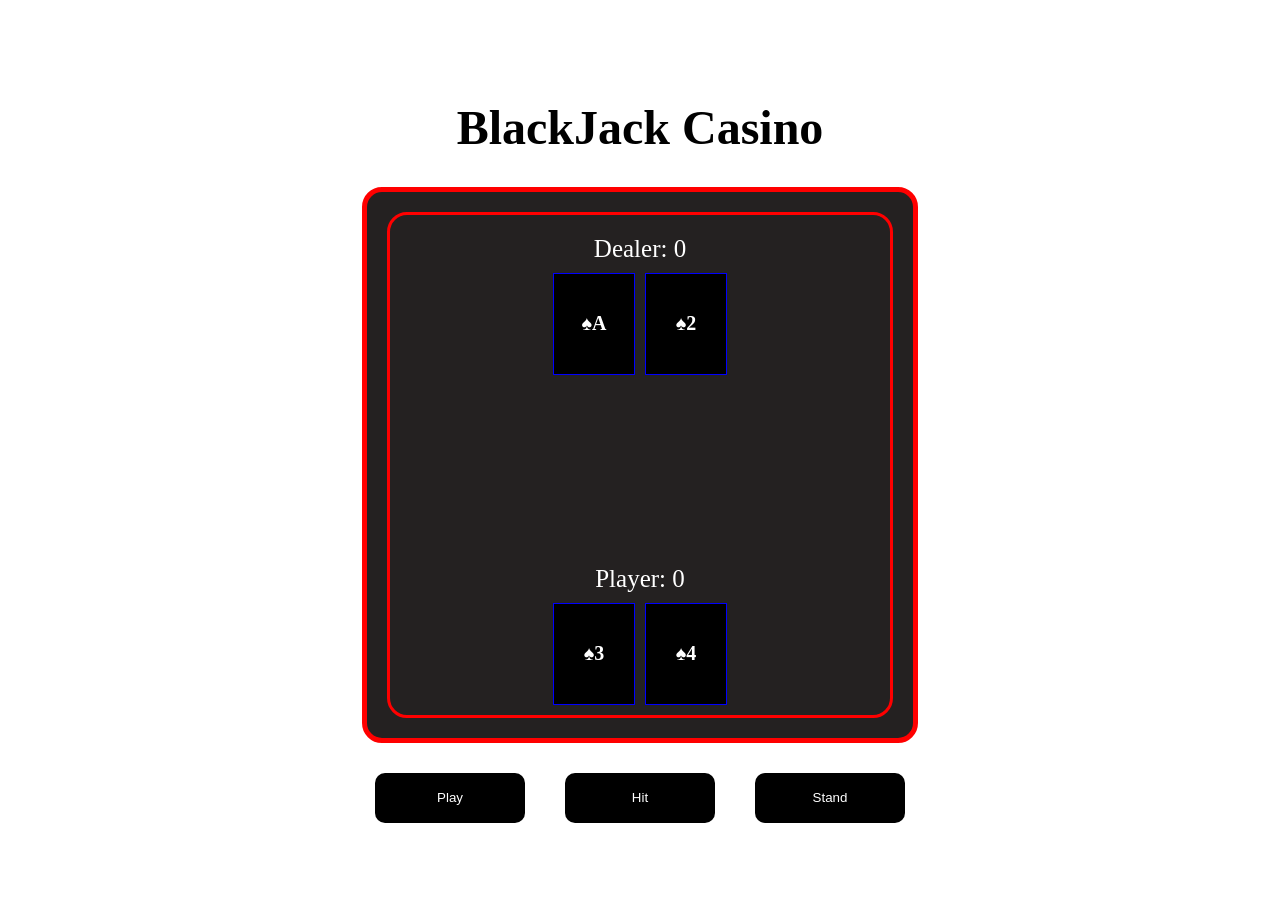
==== blackjack-casino/index.html @ b16a3251 "Update feat: created backup 2.0" ====
<!DOCTYPE html>
<html lang="en">

<head>
    <meta charset="UTF-8">
    <meta name="viewport" content="width=device-width, initial-scale=1.0">
    <title>Blackjack Casino</title>
    <link rel="stylesheet" href="style.css">
</head>

<body>
    <div class="main-container">
        <div class="head-container">
            <h1 class="header-name">BlackJack Casino</h1>
        </div>

        <div class="body-container">
            <div class="entities-container">
                <div class="entity">
                    <span class="entity-hand-value">Dealer: 0</span>
                    <div class="entity-cards dealer-cards">
                        <div class="card-box">♠A</div>
                        <div class="card-box">♠2</div>
                    </div>
                </div>

                <div class="entity">
                    <span class="entity-hand-value">Player: 0</span>
                    <div class="entity-cards player-cards">
                        <div class="card-box">♠3</div>
                        <div class="card-box">♠4</div>
                    </div>
                </div>


            </div>
        </div>

        <div class="buttons-container">
            <button type="button" class="play-btn">Play</button>
            <button type="button" class="hit-btn">Hit</button>
            <button type="button" class="stand-btn">Stand</button>
        </div>
    </div>





    <script type="module" src="user-interferance/ui.js"></script>
</body>

</html>
---- blackjack-casino/style.css ----
body {
    padding: 0px;
    margin: 0px;
}

.main-container {
    display: flex;
    flex-direction: column;
    align-items: center;
    justify-content: center;
    height: 100vh;
}

.header-name {
    font-size: 3rem;
}

.body-container {
    /* display: flex;
    flex-direction: column;
    gap: 500px;
    justify-content: space-between; */

    background-color: rgb(36, 33, 33);
    color: white;
    margin-bottom: 20px;
    padding: 20px;
    border: 5px solid red;
    border-radius: 20px;
}

.entities-container {
    border-radius: 20px;
    border: 3px solid red;
    display: flex;
    flex-direction: column;
    justify-content: space-between;
    min-height: 500px;
    min-width: 500px;
    align-items: center;
}

.entity {
    display: flex;
    flex-direction: column;
    align-items: center;
    margin: 10px;
}

.entity-hand-value {
    font-size: 25px;
    margin: 10px;
}

.entity-cards {
    display: flex;
    gap: 10px;
}

.card-box {
    background-color: black;
    border: 1px solid blue;
    min-height: 100px;
    min-width: 80px;
    display: flex;
    justify-content: center;
    align-items: center;
    font-size: 20px;
    font-weight: bold;
}

.buttons-container {
    display: flex;
    gap: 20px;
}

button {
    cursor: pointer;
    height: 50px;
    width: 150px;
    margin: 10px;
    background-color: black;
    color: white;
    border: none;
    border-radius: 10px;
    transition: transform 0.3s, background-color 0.3s;
}

button:hover {
    transform: translateY(-2px);
    background-color: red;
}
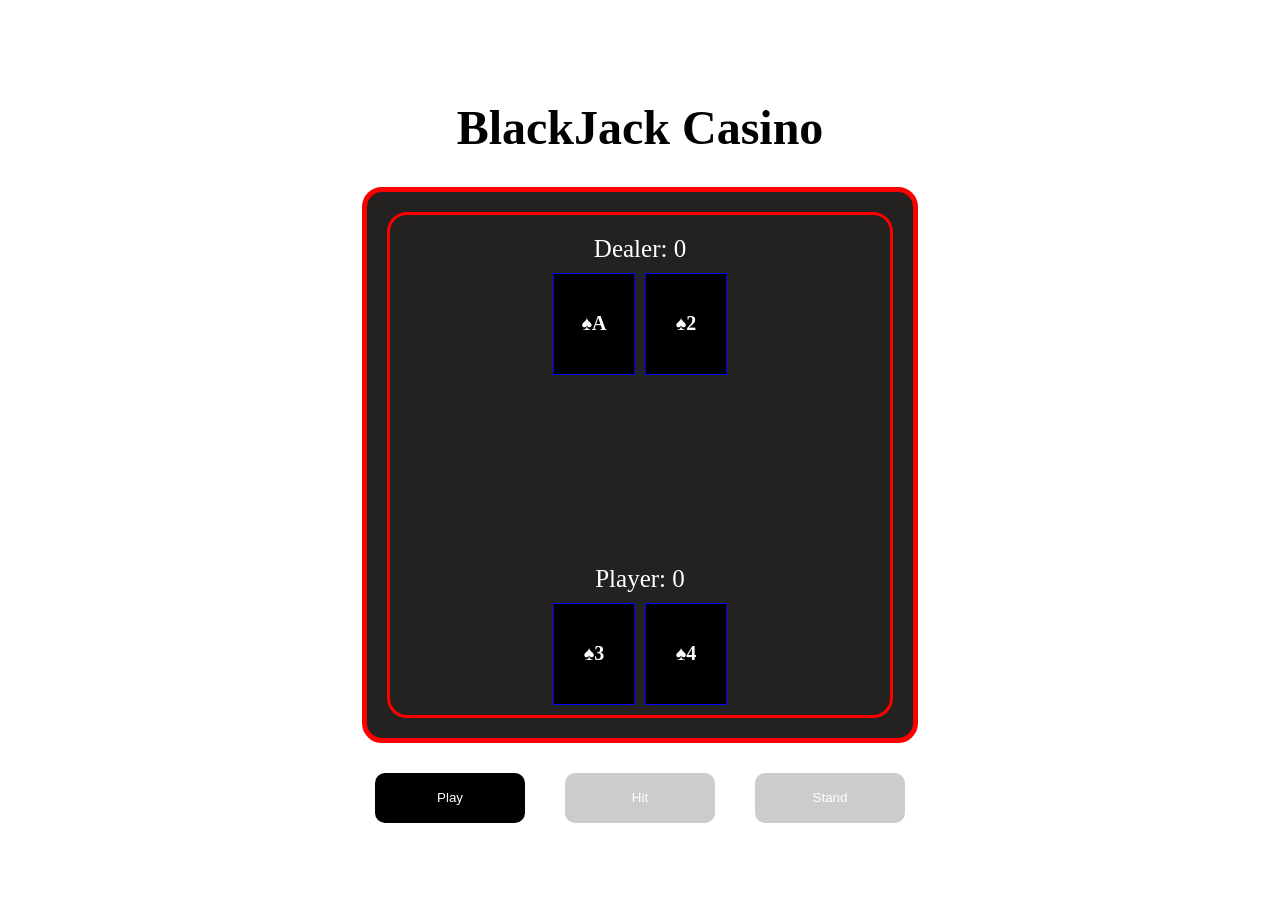
==== commit f597e670: "Update feat: disabled the specific button depending on the state of the game" ====
--- a/blackjack-casino/index.html
+++ b/blackjack-casino/index.html
@@ -38,8 +38,8 @@
 
         <div class="buttons-container">
             <button type="button" class="play-btn">Play</button>
-            <button type="button" class="hit-btn">Hit</button>
-            <button type="button" class="stand-btn">Stand</button>
+            <button type="button" class="hit-btn" disabled>Hit</button>
+            <button type="button" class="stand-btn" disabled>Stand</button>
         </div>
     </div>
 
@@ -47,7 +47,7 @@
 
 
 
-    <script type="module" src="user-interferance/ui.js"></script>
+    <script type="module" src="main.js"></script>
 </body>
 
 </html>
--- a/blackjack-casino/style.css
+++ b/blackjack-casino/style.css
@@ -75,7 +75,6 @@
 }
 
 button {
-    cursor: pointer;
     height: 50px;
     width: 150px;
     margin: 10px;
@@ -86,7 +85,12 @@
     transition: transform 0.3s, background-color 0.3s;
 }
 
-button:hover {
+button:hover:not(:disabled) {
+    cursor: pointer;
     transform: translateY(-2px);
     background-color: red;
+}
+
+button:disabled {
+    background-color: rgba(0, 0, 0, 0.2);
 }
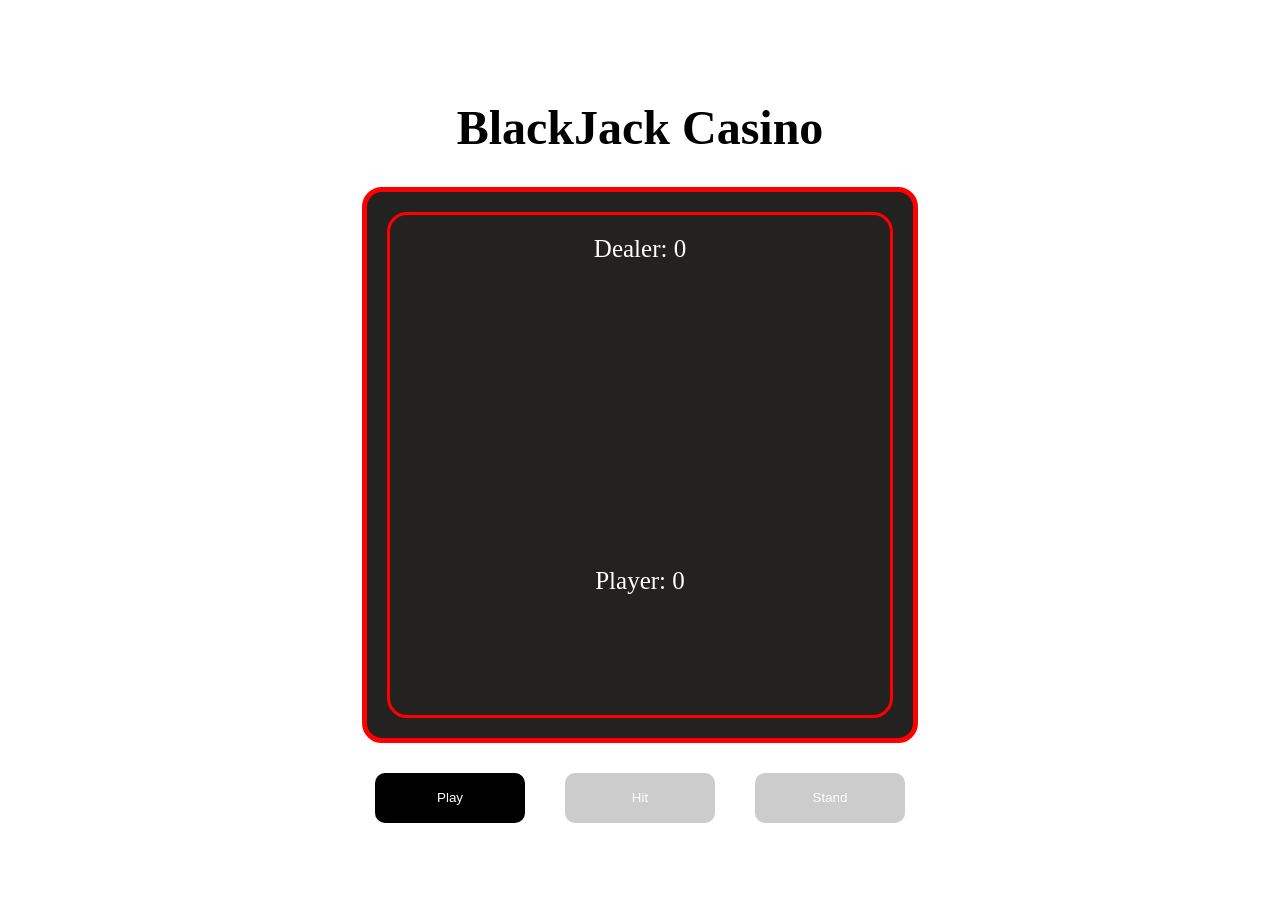
==== commit 75780f31: "Update feat: Add elements and add its class depending on who." ====
--- a/blackjack-casino/index.html
+++ b/blackjack-casino/index.html
@@ -19,16 +19,12 @@
                 <div class="entity">
                     <span class="entity-hand-value">Dealer: 0</span>
                     <div class="entity-cards dealer-cards">
-                        <div class="card-box">♠A</div>
-                        <div class="card-box">♠2</div>
                     </div>
                 </div>
 
                 <div class="entity">
                     <span class="entity-hand-value">Player: 0</span>
                     <div class="entity-cards player-cards">
-                        <div class="card-box">♠3</div>
-                        <div class="card-box">♠4</div>
                     </div>
                 </div>
 
--- a/blackjack-casino/style.css
+++ b/blackjack-casino/style.css
@@ -57,6 +57,10 @@
     gap: 10px;
 }
 
+.player-cards {
+    margin-bottom: 100px;
+}
+
 .card-box {
     background-color: black;
     border: 1px solid blue;
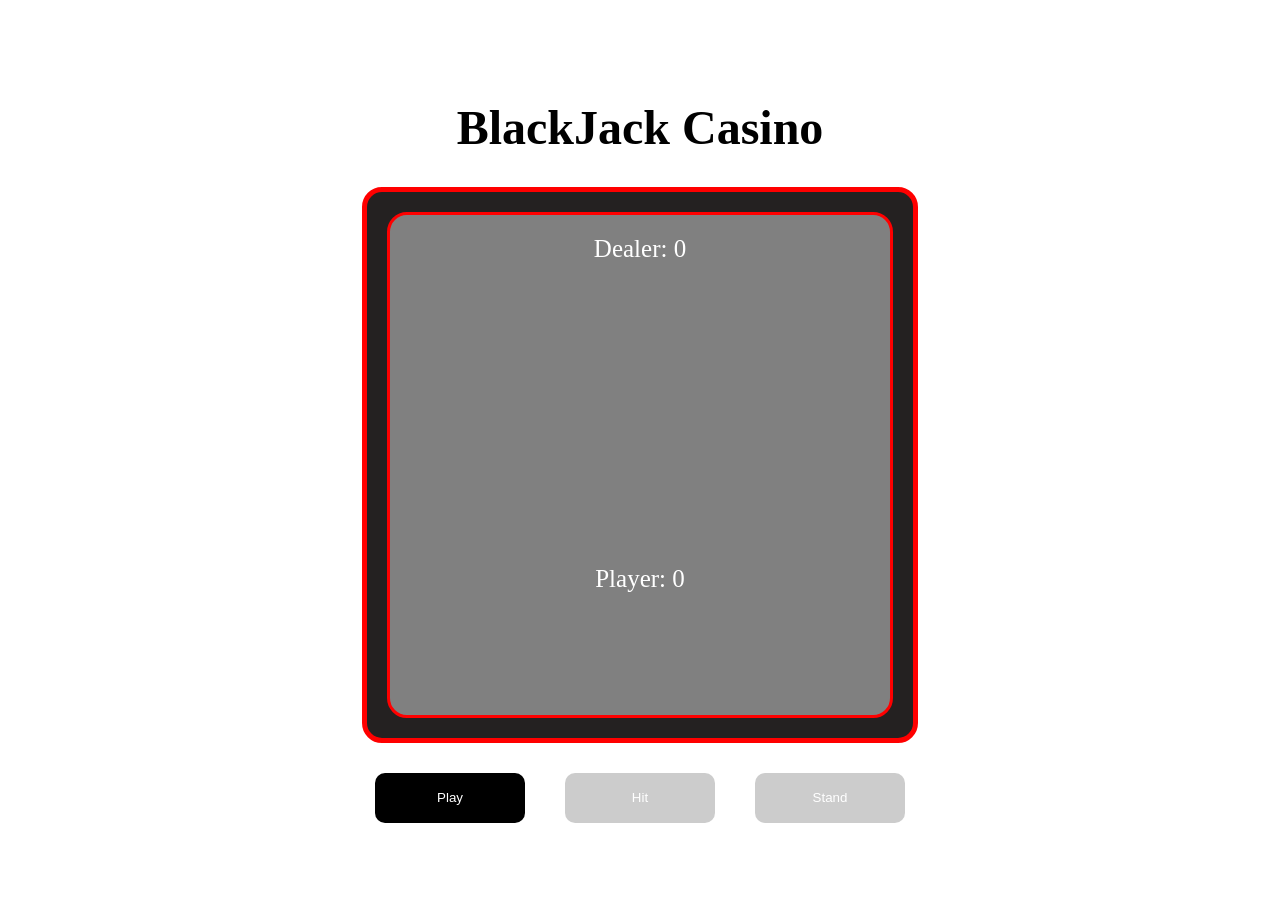
==== commit 4b3574f1: "Add player classes and position player hand value Assign player-specific classes in index.html (cont" ====
--- a/blackjack-casino/index.html
+++ b/blackjack-casino/index.html
@@ -22,13 +22,11 @@
                     </div>
                 </div>
 
-                <div class="entity">
-                    <span class="entity-hand-value">Player: 0</span>
+                <div class="entity player">
+                    <span class="entity-hand-value player-hand-value">Player: 0</span>
                     <div class="entity-cards player-cards">
                     </div>
                 </div>
-
-
             </div>
         </div>
 
@@ -39,10 +37,6 @@
         </div>
     </div>
 
-
-
-
-
     <script type="module" src="main.js"></script>
 </body>
 
--- a/blackjack-casino/style.css
+++ b/blackjack-casino/style.css
@@ -38,6 +38,8 @@
     min-height: 500px;
     min-width: 500px;
     align-items: center;
+    position: relative;
+    background-color: gray;
 }
 
 .entity {
@@ -52,13 +54,14 @@
     margin: 10px;
 }
 
+.player-hand-value {
+    position: absolute;
+    top: 340px;
+}
+
 .entity-cards {
     display: flex;
     gap: 10px;
-}
-
-.player-cards {
-    margin-bottom: 100px;
 }
 
 .card-box {
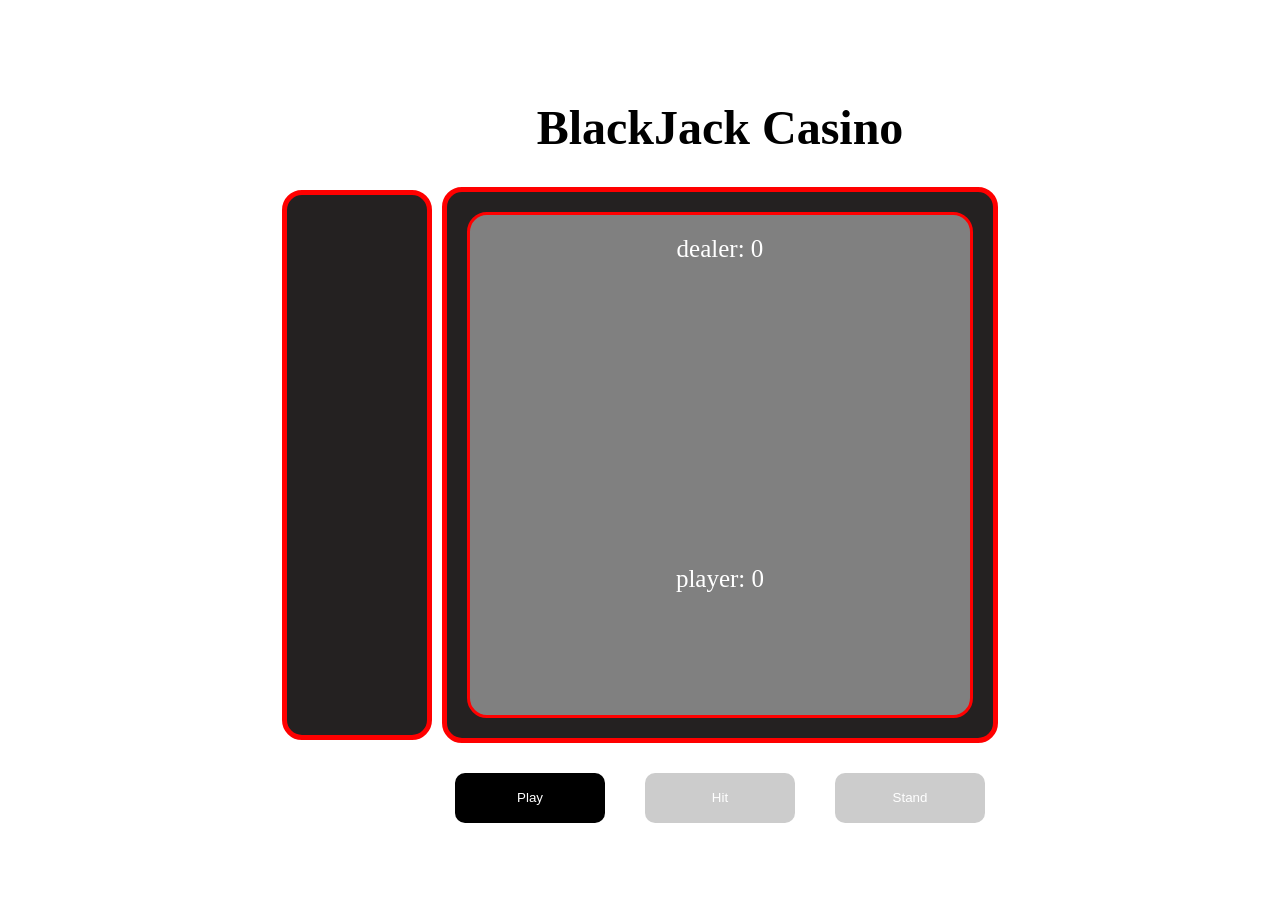
==== commit bbf97b4d: "Update feat: - Display bust when entity bust" ====
--- a/blackjack-casino/index.html
+++ b/blackjack-casino/index.html
@@ -9,33 +9,40 @@
 </head>
 
 <body>
-    <div class="main-container">
-        <div class="head-container">
-            <h1 class="header-name">BlackJack Casino</h1>
+    <div class="contents">
+        <div class="resources-display container">
+            
         </div>
 
-        <div class="body-container">
-            <div class="entities-container">
-                <div class="entity">
-                    <span class="entity-hand-value">Dealer: 0</span>
-                    <div class="entity-cards dealer-cards">
+        <div class="main-container">
+            <div class="head-container">
+                <h1 class="header-name">BlackJack Casino</h1>
+            </div>
+
+            <div class="body-container container">
+                <div class="entities-container">
+                    <div class="entity">
+                        <span class="entity-hand-value dealer-hand-value">dealer: 0</span>
+                        <div class="entity-cards dealer-cards">
+                        </div>
                     </div>
-                </div>
 
-                <div class="entity player">
-                    <span class="entity-hand-value player-hand-value">Player: 0</span>
-                    <div class="entity-cards player-cards">
+                    <div class="entity player">
+                        <span class="entity-hand-value player-hand-value">player: 0</span>
+                        <div class="entity-cards player-cards">
+                        </div>
                     </div>
                 </div>
             </div>
-        </div>
 
-        <div class="buttons-container">
-            <button type="button" class="play-btn">Play</button>
-            <button type="button" class="hit-btn" disabled>Hit</button>
-            <button type="button" class="stand-btn" disabled>Stand</button>
+            <div class="buttons-container">
+                <button type="button" class="play-btn">Play</button>
+                <button type="button" class="hit-btn" disabled>Hit</button>
+                <button type="button" class="stand-btn" disabled>Stand</button>
+            </div>
         </div>
     </div>
+
 
     <script type="module" src="main.js"></script>
 </body>
--- a/blackjack-casino/style.css
+++ b/blackjack-casino/style.css
@@ -1,6 +1,25 @@
 body {
     padding: 0px;
     margin: 0px;
+}
+
+.contents {
+    display: flex;
+    justify-content: center;
+    align-items: center;
+    gap: 10px;
+}
+
+.resources-display {
+    background-color: rgb(36, 33, 33);
+    color: white;
+    margin-bottom: 20px;
+    padding: 20px;
+    border: 5px solid red;
+    border-radius: 20px;
+    min-height: 500px;
+    min-width: 100px;
+    margin-top: 50px;
 }
 
 .main-container {
@@ -15,7 +34,7 @@
     font-size: 3rem;
 }
 
-.body-container {
+.container {
     /* display: flex;
     flex-direction: column;
     gap: 500px;
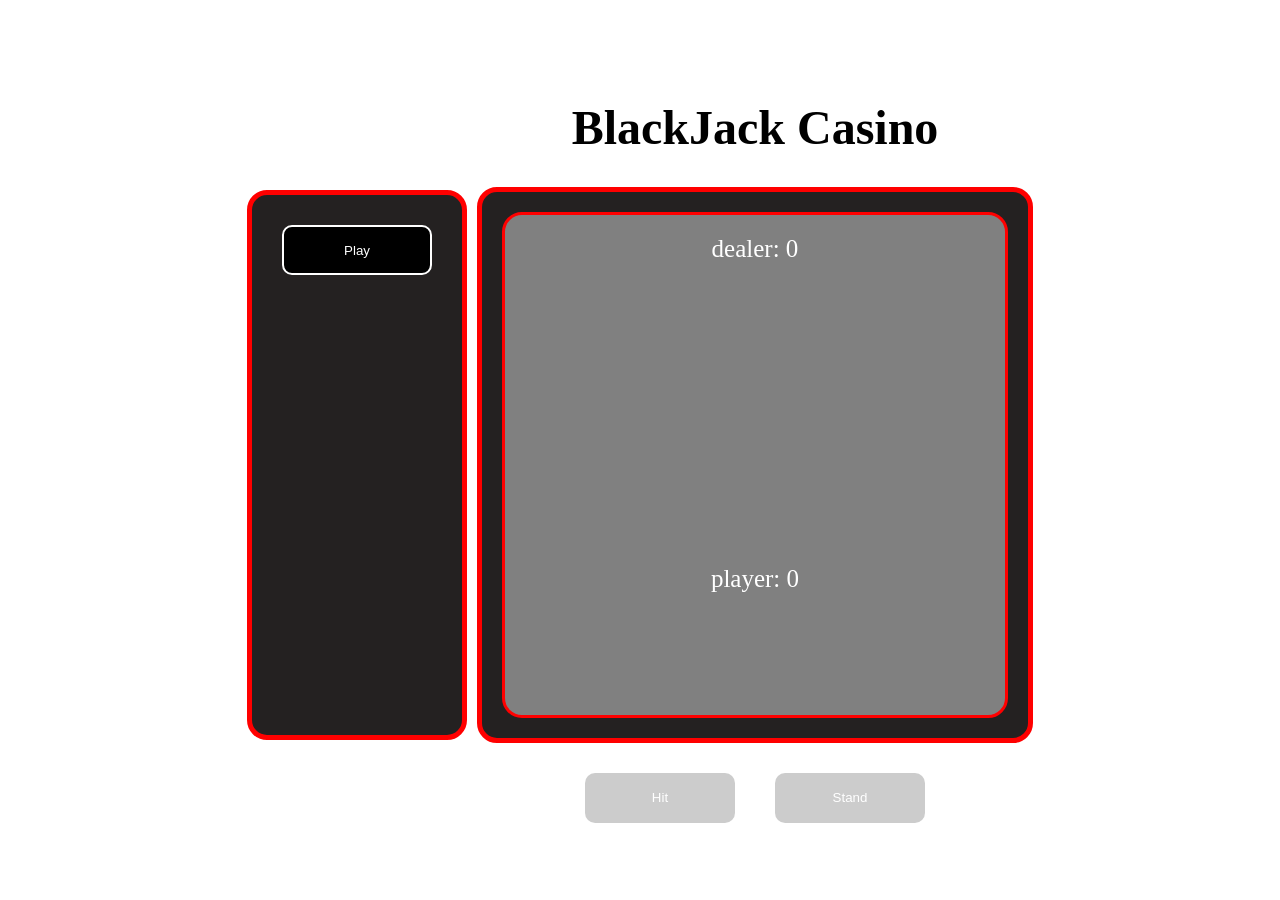
==== commit 7dfef236: "Update feat: Move play button into resources Display" ====
--- a/blackjack-casino/index.html
+++ b/blackjack-casino/index.html
@@ -11,7 +11,7 @@
 <body>
     <div class="contents">
         <div class="resources-display container">
-            
+            <button type="button" class="play-btn">Play</button>
         </div>
 
         <div class="main-container">
@@ -36,7 +36,6 @@
             </div>
 
             <div class="buttons-container">
-                <button type="button" class="play-btn">Play</button>
                 <button type="button" class="hit-btn" disabled>Hit</button>
                 <button type="button" class="stand-btn" disabled>Stand</button>
             </div>
--- a/blackjack-casino/style.css
+++ b/blackjack-casino/style.css
@@ -119,4 +119,8 @@
 
 button:disabled {
     background-color: rgba(0, 0, 0, 0.2);
+}
+
+.play-btn {
+    border: 2px solid white;
 }
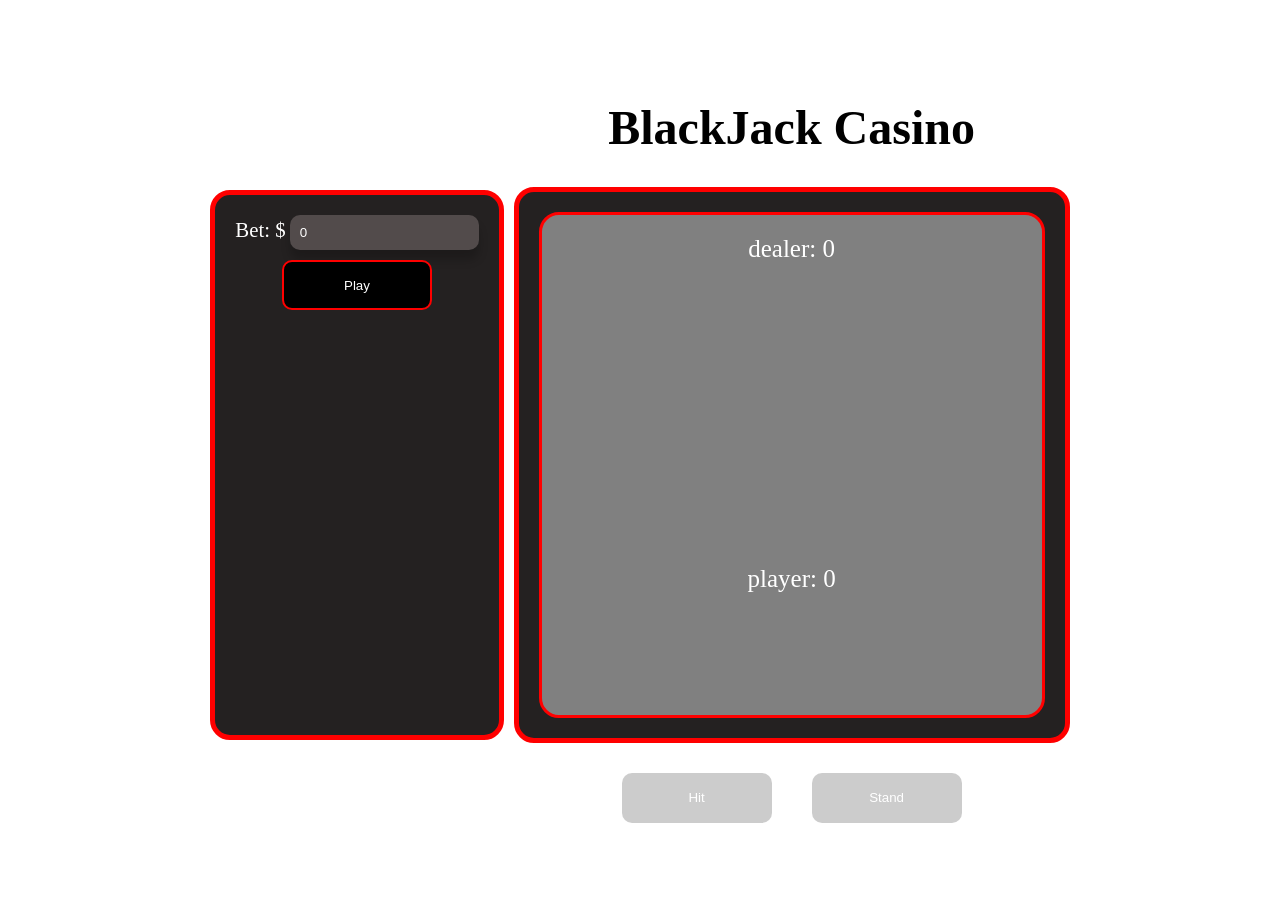
==== commit 017f0f92: "Update feat: - Add betting ui in the resources display" ====
--- a/blackjack-casino/index.html
+++ b/blackjack-casino/index.html
@@ -11,6 +11,10 @@
 <body>
     <div class="contents">
         <div class="resources-display container">
+            <div class="bet-ui-container">
+                <label class="bet-label">Bet: $</label>
+                <input type="number" name="coin-bet" class="coin-bet" value="0"><br>
+            </div>
             <button type="button" class="play-btn">Play</button>
         </div>
 
--- a/blackjack-casino/style.css
+++ b/blackjack-casino/style.css
@@ -20,6 +20,34 @@
     min-height: 500px;
     min-width: 100px;
     margin-top: 50px;
+    display: flex;
+    flex-direction: column;
+    align-items: center;
+}
+
+.bet-label {
+    font-size: 1.3em;
+}
+
+.coin-bet {
+    background-color: rgb(82, 75, 75);
+    border: none;
+    box-shadow: 0px 10px 10px rgba(0, 0, 0, 0.2);
+    padding: 10px;
+    border-radius: 10px;
+    color: white;
+    transition: all 0.3s ease-in-out;
+}
+
+.coin-bet:focus {
+    box-shadow: 0 0 8px rgba(238, 0, 0, 0.5);
+    outline: none;
+}
+
+
+
+.play-btn {
+    border: 2px solid red;
 }
 
 .main-container {
@@ -119,8 +147,4 @@
 
 button:disabled {
     background-color: rgba(0, 0, 0, 0.2);
-}
-
-.play-btn {
-    border: 2px solid white;
 }
